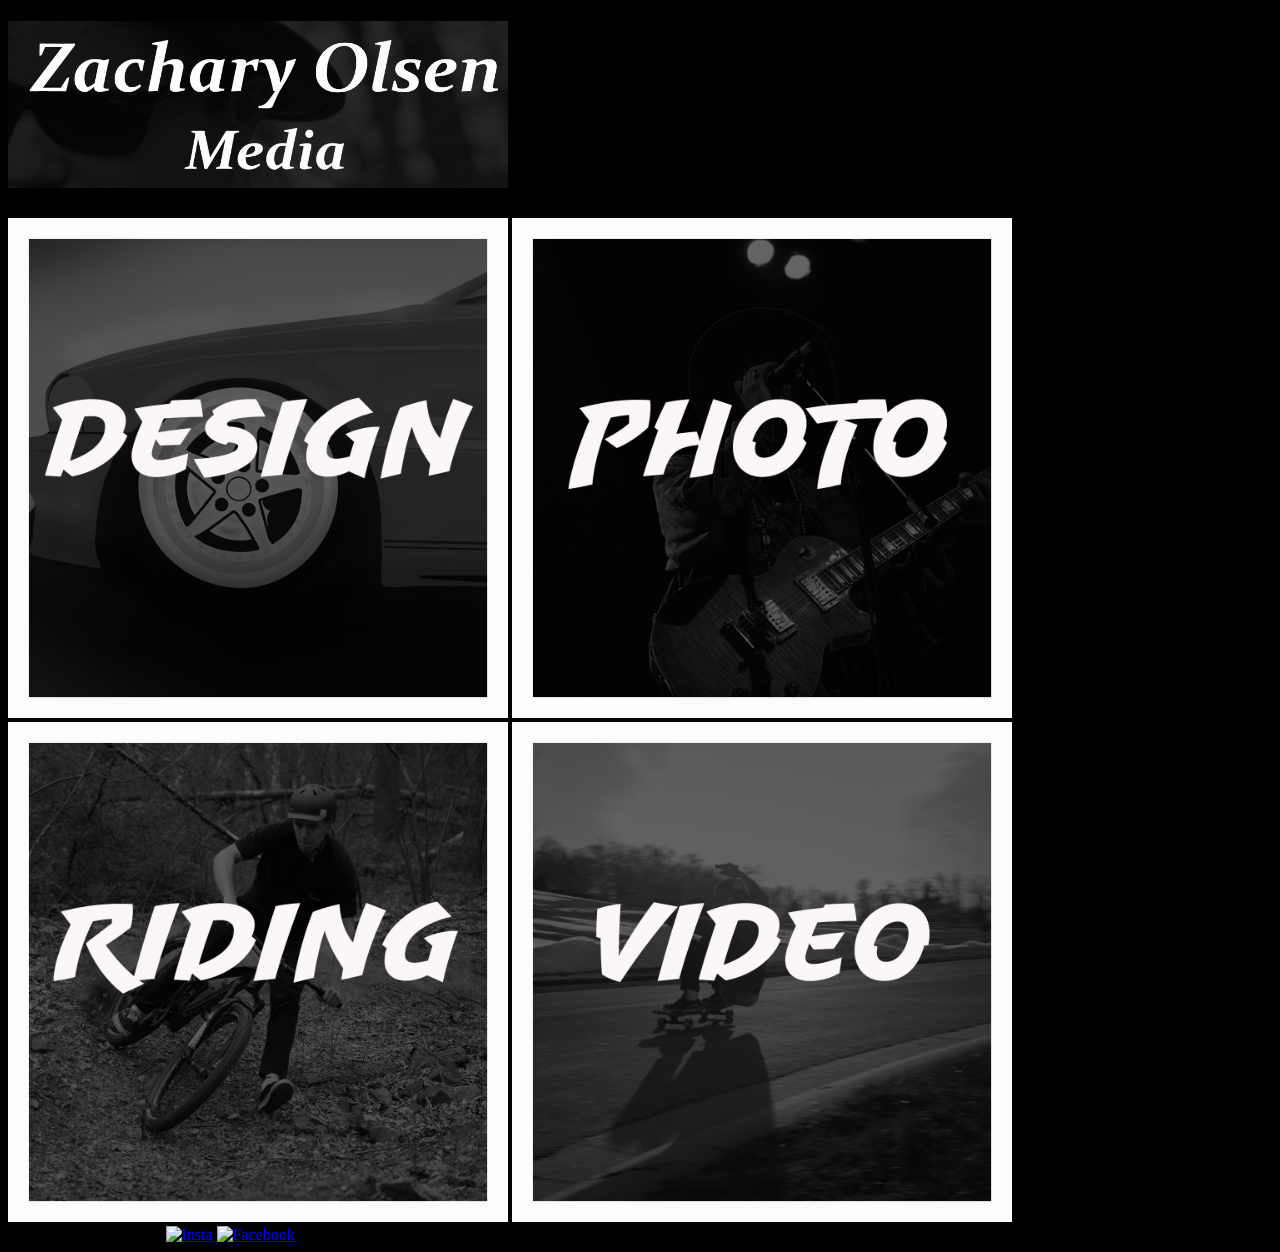
==== index.html @ 0327bf54 "icons for footers all html" ====
<!DOCTYPE html>
<html>

<head>
  <title>
    Zachary Olsen Home
  </title>
  <link rel="stylesheet" type="text/css" href="css/main.css" />


</head>


  <body>

    <h1>
      <A HREF="index.html"><img src="Images/header1.jpg"></A>
    </h1>


    <div class="buttons">
      <A HREF="design.html"><img src="Images/designbutton.jpg"></A>
      <A HREF="photo.html"><img src="Images/photobutton.jpg"></A>
      <A HREF="riding.html"><img src="Images/ridingbutton.jpg"></A>
      <A HREF="video.html"><img src="Images/videobutton.jpg"></A>
    </div>


    <div class="footer">
      Contact
      (443) 866-8262
      <a href="https://www.instagram.com/the_zac_o/"><img src="images/instagram.jpg" alt="Insta" width="30" height="30" /></a>
      <a href="https://www.facebook.com/profile.php?id=100008229300389"><img src="images/fbicon.png" alt="Facebook" width="30" height="30" /></a>

    </div>
  </body>

</html>
---- css/main.css ----
body {
  background-color: black;
}
img {
  max-width: 500px;
  max-height: auto;
  margin: auto;
}
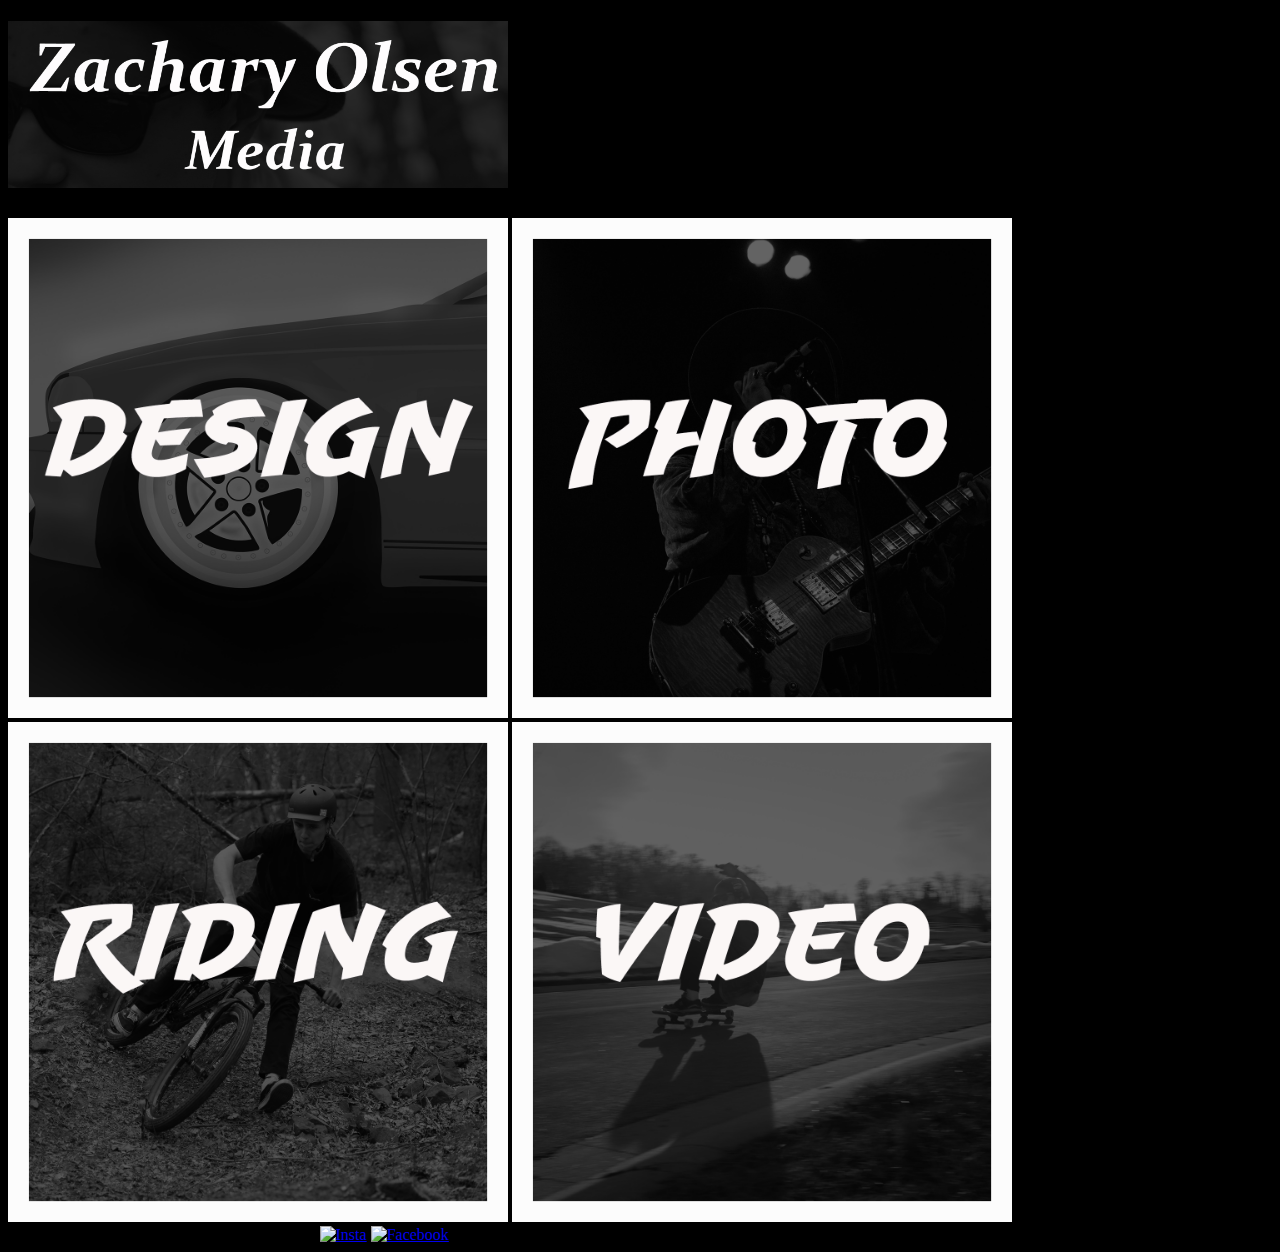
==== commit f66f698e: "why won't you work" ====
--- a/index.html
+++ b/index.html
@@ -6,6 +6,7 @@
     Zachary Olsen Home
   </title>
   <link rel="stylesheet" type="text/css" href="css/main.css" />
+  <link href='https://fonts.googleapis.com/css?family=Rock+Salt' rel='stylesheet' type='text/css'>
 
 
 </head>
@@ -29,7 +30,8 @@
     <div class="footer">
       Contact
       (443) 866-8262
-      <a href="https://www.instagram.com/the_zac_o/"><img src="images/instagram.jpg" alt="Insta" width="30" height="30" /></a>
+      zac.olsen@comcast.net
+      <a href="https://www.instagram.com/the_zac_o/"><img src="images/instagram.png" alt="Insta" width="30" height="30" /></a>
       <a href="https://www.facebook.com/profile.php?id=100008229300389"><img src="images/fbicon.png" alt="Facebook" width="30" height="30" /></a>
 
     </div>
--- a/css/main.css
+++ b/css/main.css
@@ -6,3 +6,9 @@
   max-height: auto;
   margin: auto;
 }
+footer {
+  img: 50px;
+  text-align: center;
+  color: white;
+  font-family: 'Rock Salt', cursive;
+}
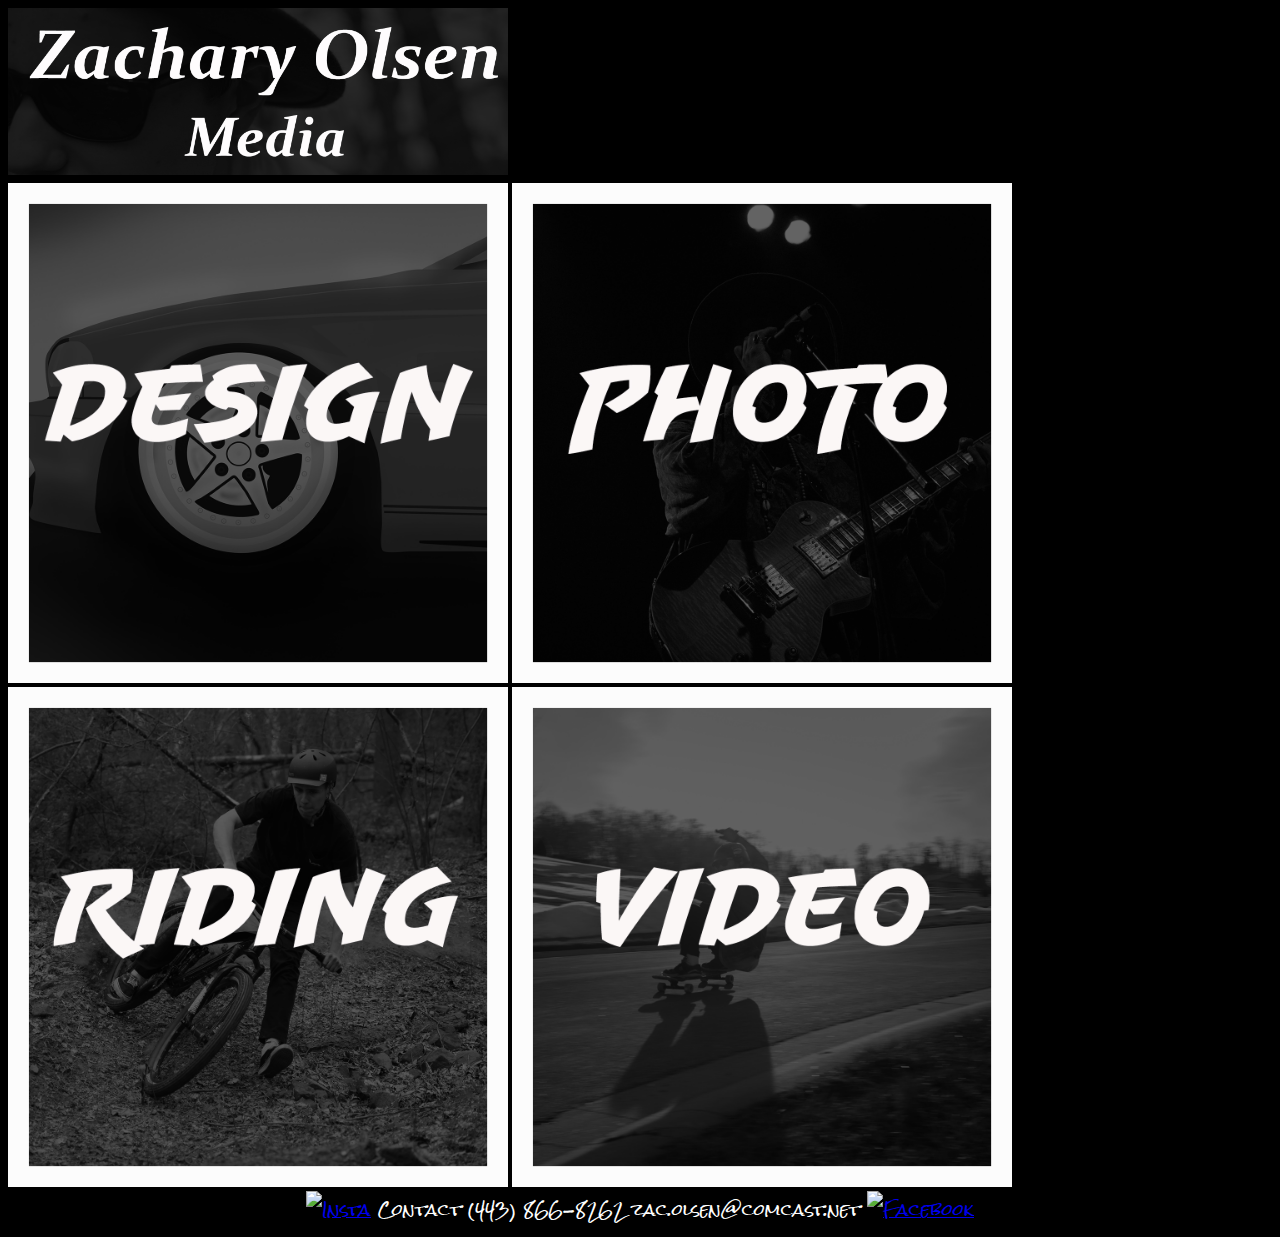
==== commit f3246482: "new footer and padding for frames" ====
--- a/index.html
+++ b/index.html
@@ -28,11 +28,12 @@
 
 
     <div class="footer">
+
+      <a href="https://www.instagram.com/the_zac_o/"><img src="images/instagram.png" alt="Insta" width="60" height="60" /></a>
       Contact
       (443) 866-8262
       zac.olsen@comcast.net
-      <a href="https://www.instagram.com/the_zac_o/"><img src="images/instagram.png" alt="Insta" width="30" height="30" /></a>
-      <a href="https://www.facebook.com/profile.php?id=100008229300389"><img src="images/fbicon.png" alt="Facebook" width="30" height="30" /></a>
+      <a href="https://www.facebook.com/profile.php?id=100008229300389"><img src="images/fbicon.png" alt="Facebook" width="60" height="60" /></a>
 
     </div>
   </body>
--- a/css/main.css
+++ b/css/main.css
@@ -1,14 +1,21 @@
 body {
   background-color: black;
+}
+h1 {
+  margin: auto;
+  position: inherit;
 }
 img {
   max-width: 500px;
   max-height: auto;
   margin: auto;
 }
-footer {
-  img: 50px;
+.footer {
   text-align: center;
+  font-family: 'Rock Salt', cursive;
   color: white;
-  font-family: 'Rock Salt', cursive;
 }
+iframe {
+  margin: auto;
+  padding: 30px;
+}
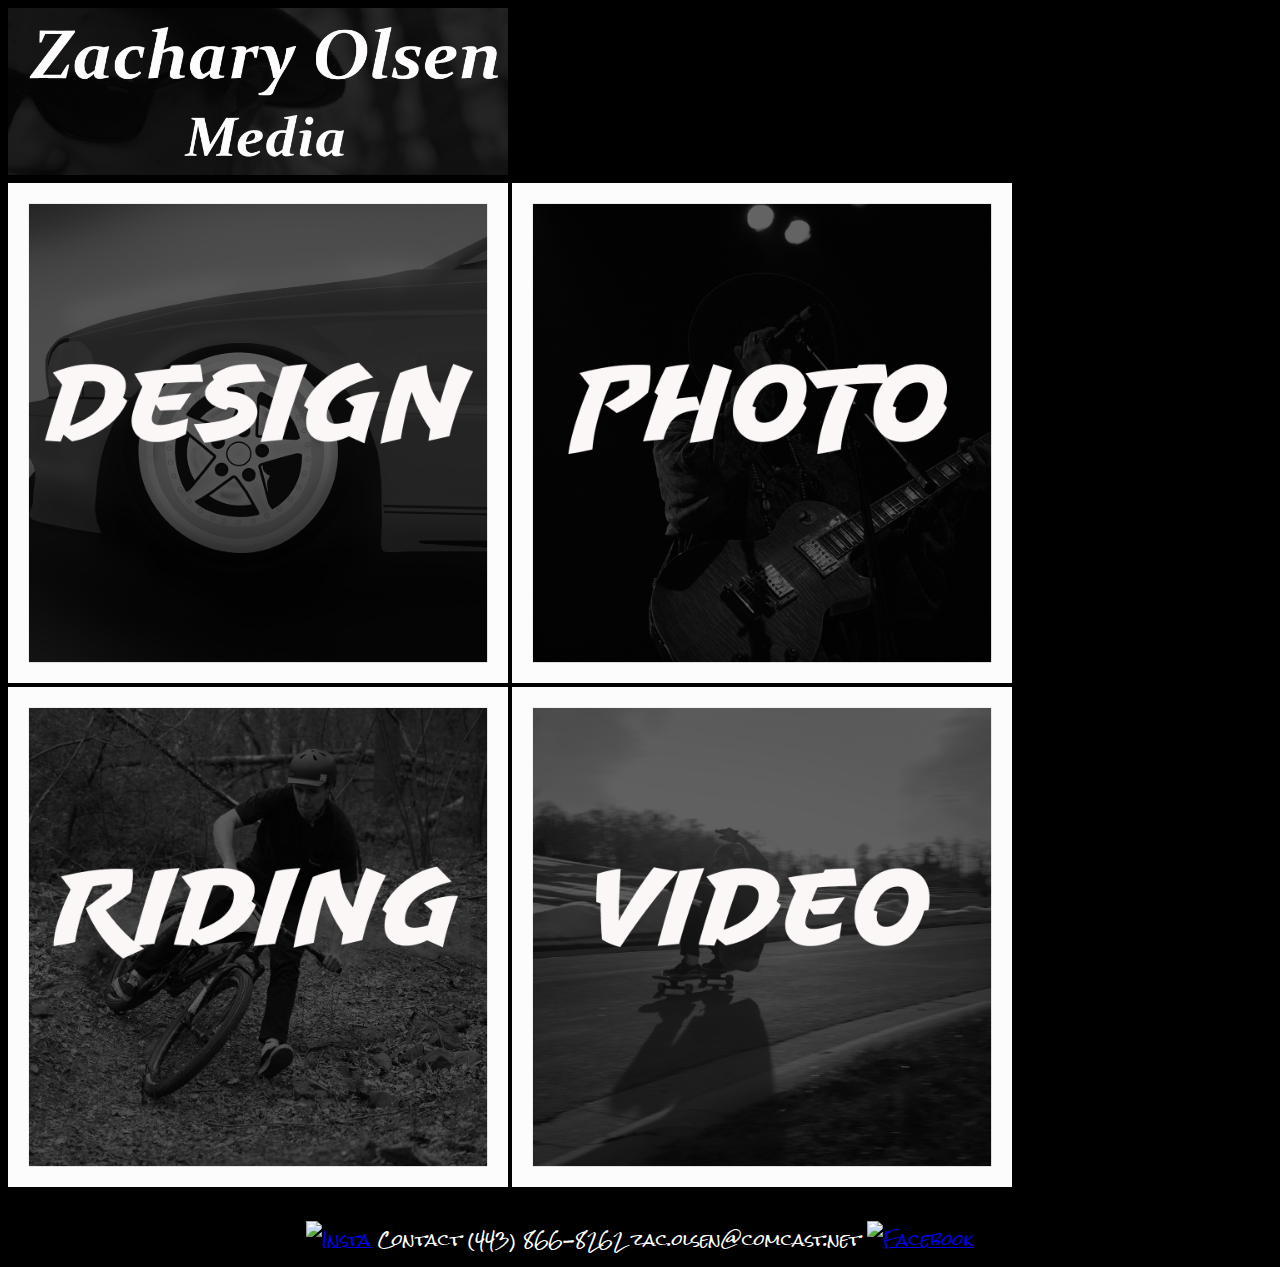
==== commit 2eea7582: "spaces" ====
--- a/index.html
+++ b/index.html
@@ -25,6 +25,7 @@
       <A HREF="riding.html"><img src="Images/ridingbutton.jpg"></A>
       <A HREF="video.html"><img src="Images/videobutton.jpg"></A>
     </div>
+    
 
 
     <div class="footer">
--- a/css/main.css
+++ b/css/main.css
@@ -11,11 +11,12 @@
   margin: auto;
 }
 .footer {
+  margin-top: 30px;
   text-align: center;
   font-family: 'Rock Salt', cursive;
   color: white;
 }
 iframe {
-  margin: auto;
+  margin: 0 auto;
   padding: 30px;
 }
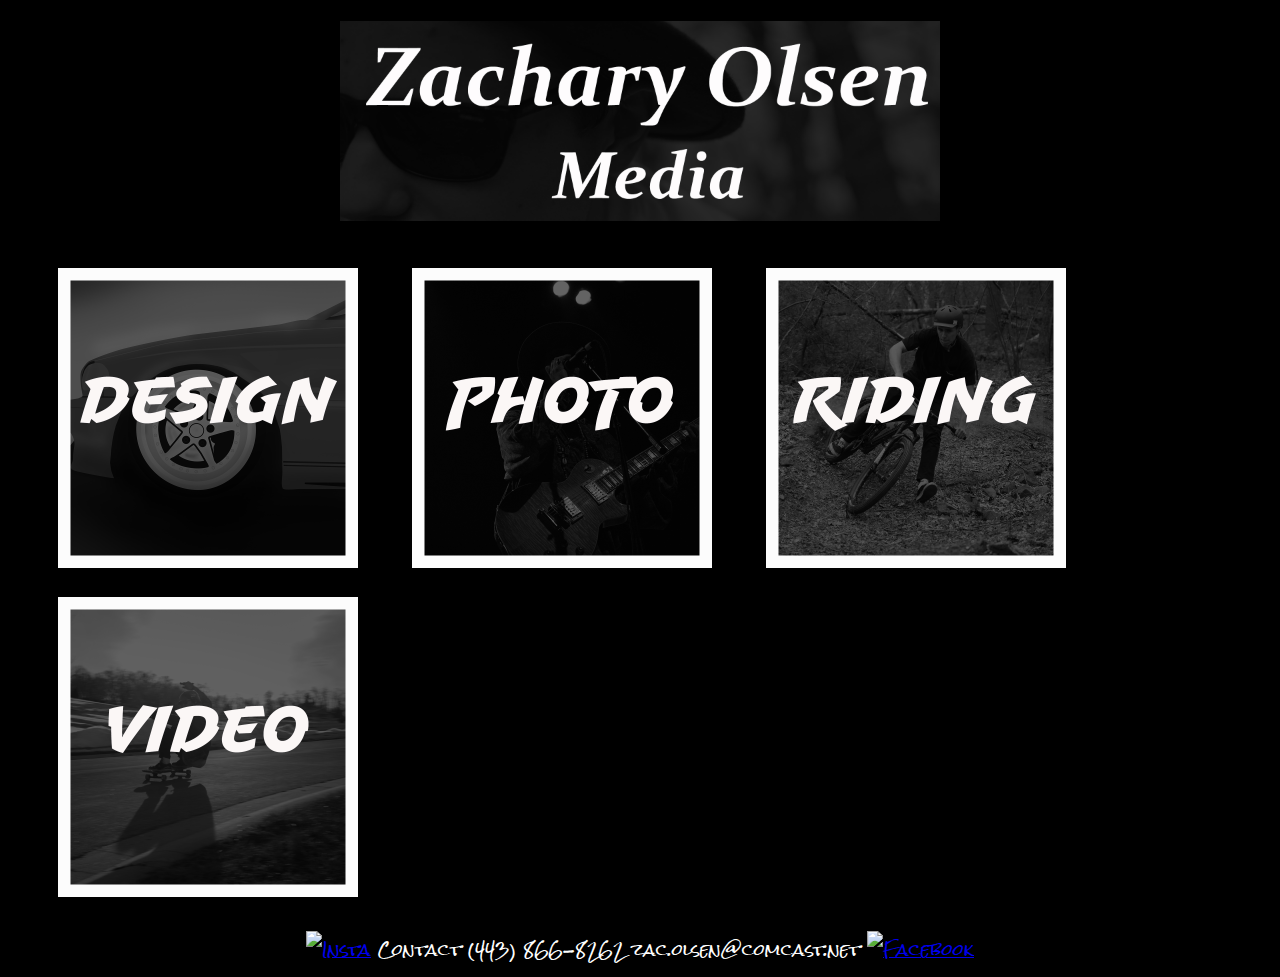
==== commit 827732c0: "logo div" ====
--- a/index.html
+++ b/index.html
@@ -14,9 +14,11 @@
 
   <body>
 
-    <h1>
-      <A HREF="index.html"><img src="Images/header1.jpg"></A>
-    </h1>
+    <div class="logo">
+        <h1>
+          <A HREF="index.html"><img src="Images/header1.jpg"></A>
+        </h1>
+    </div>
 
 
     <div class="buttons">
@@ -25,7 +27,7 @@
       <A HREF="riding.html"><img src="Images/ridingbutton.jpg"></A>
       <A HREF="video.html"><img src="Images/videobutton.jpg"></A>
     </div>
-    
+
 
 
     <div class="footer">
--- a/css/main.css
+++ b/css/main.css
@@ -1,14 +1,17 @@
 body {
   background-color: black;
 }
-h1 {
-  margin: auto;
-  position: inherit;
+.logo img {
+  margin: 0 auto;
+  display: block;
+  max-width: 600px;
 }
-img {
-  max-width: 500px;
-  max-height: auto;
-  margin: auto;
+.buttons img {
+  margin: 0 auto;
+  display: inline-grid;
+  max-width: 300px;
+  margin-left: 50px;
+  margin-top: 25px;
 }
 .footer {
   margin-top: 30px;
@@ -20,3 +23,29 @@
   margin: 0 auto;
   padding: 30px;
 }
+.grid-sizer,
+.grid-item {
+  width: 100%;
+}
+.grid-sizer img,
+.grid-item img {
+  width: 100%;
+}
+@media screen and (min-width: 480px) {
+  .grid-sizer,
+  .grid-item {
+    width: 50%;
+  }
+}
+@media screen and (min-width: 720px) {
+  .grid-sizer,
+  .grid-item {
+    width: 33.333333%;
+  }
+}
+@media screen and (min-width: 1000px) {
+  .grid-sizer,
+  .grid-item {
+    width: 25%;
+  }
+}
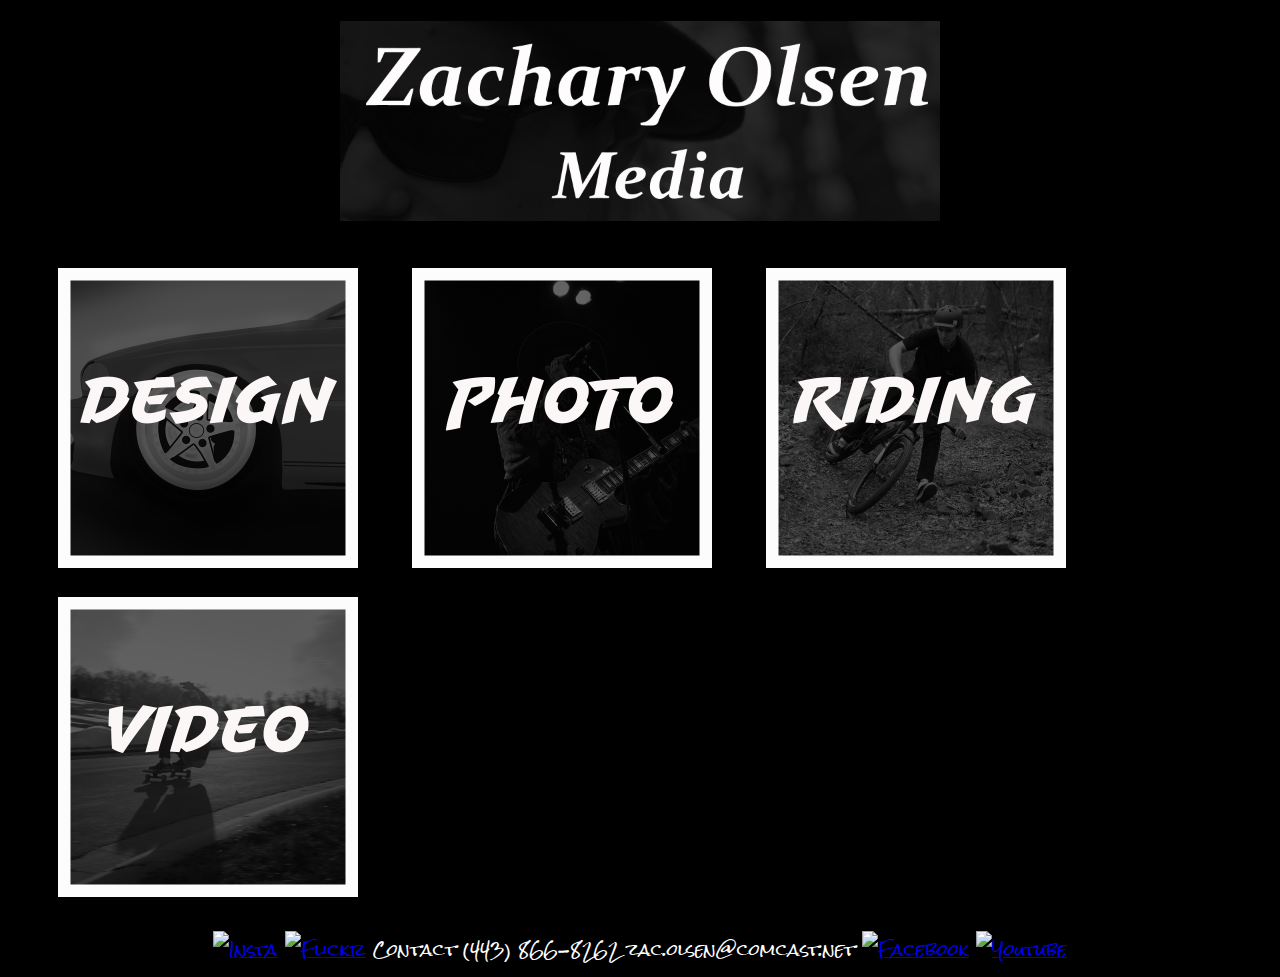
==== commit efb6717e: "new footer links" ====
--- a/index.html
+++ b/index.html
@@ -33,11 +33,12 @@
     <div class="footer">
 
       <a href="https://www.instagram.com/the_zac_o/"><img src="images/instagram.png" alt="Insta" width="60" height="60" /></a>
+      <a href="https://www.flickr.com/photos/112682010@N03/"><img src="images/flickr.png" alt="Flickr" width="60" height="60" /></a>
       Contact
       (443) 866-8262
       zac.olsen@comcast.net
       <a href="https://www.facebook.com/profile.php?id=100008229300389"><img src="images/fbicon.png" alt="Facebook" width="60" height="60" /></a>
-
+      <a href="https://www.youtube.com/channel/UC6St_Ay2jK_b-iID7rGdIxA"><img src="images/youtube.png" alt="Youtube" width="60" height="60" /></a>
     </div>
   </body>
 
